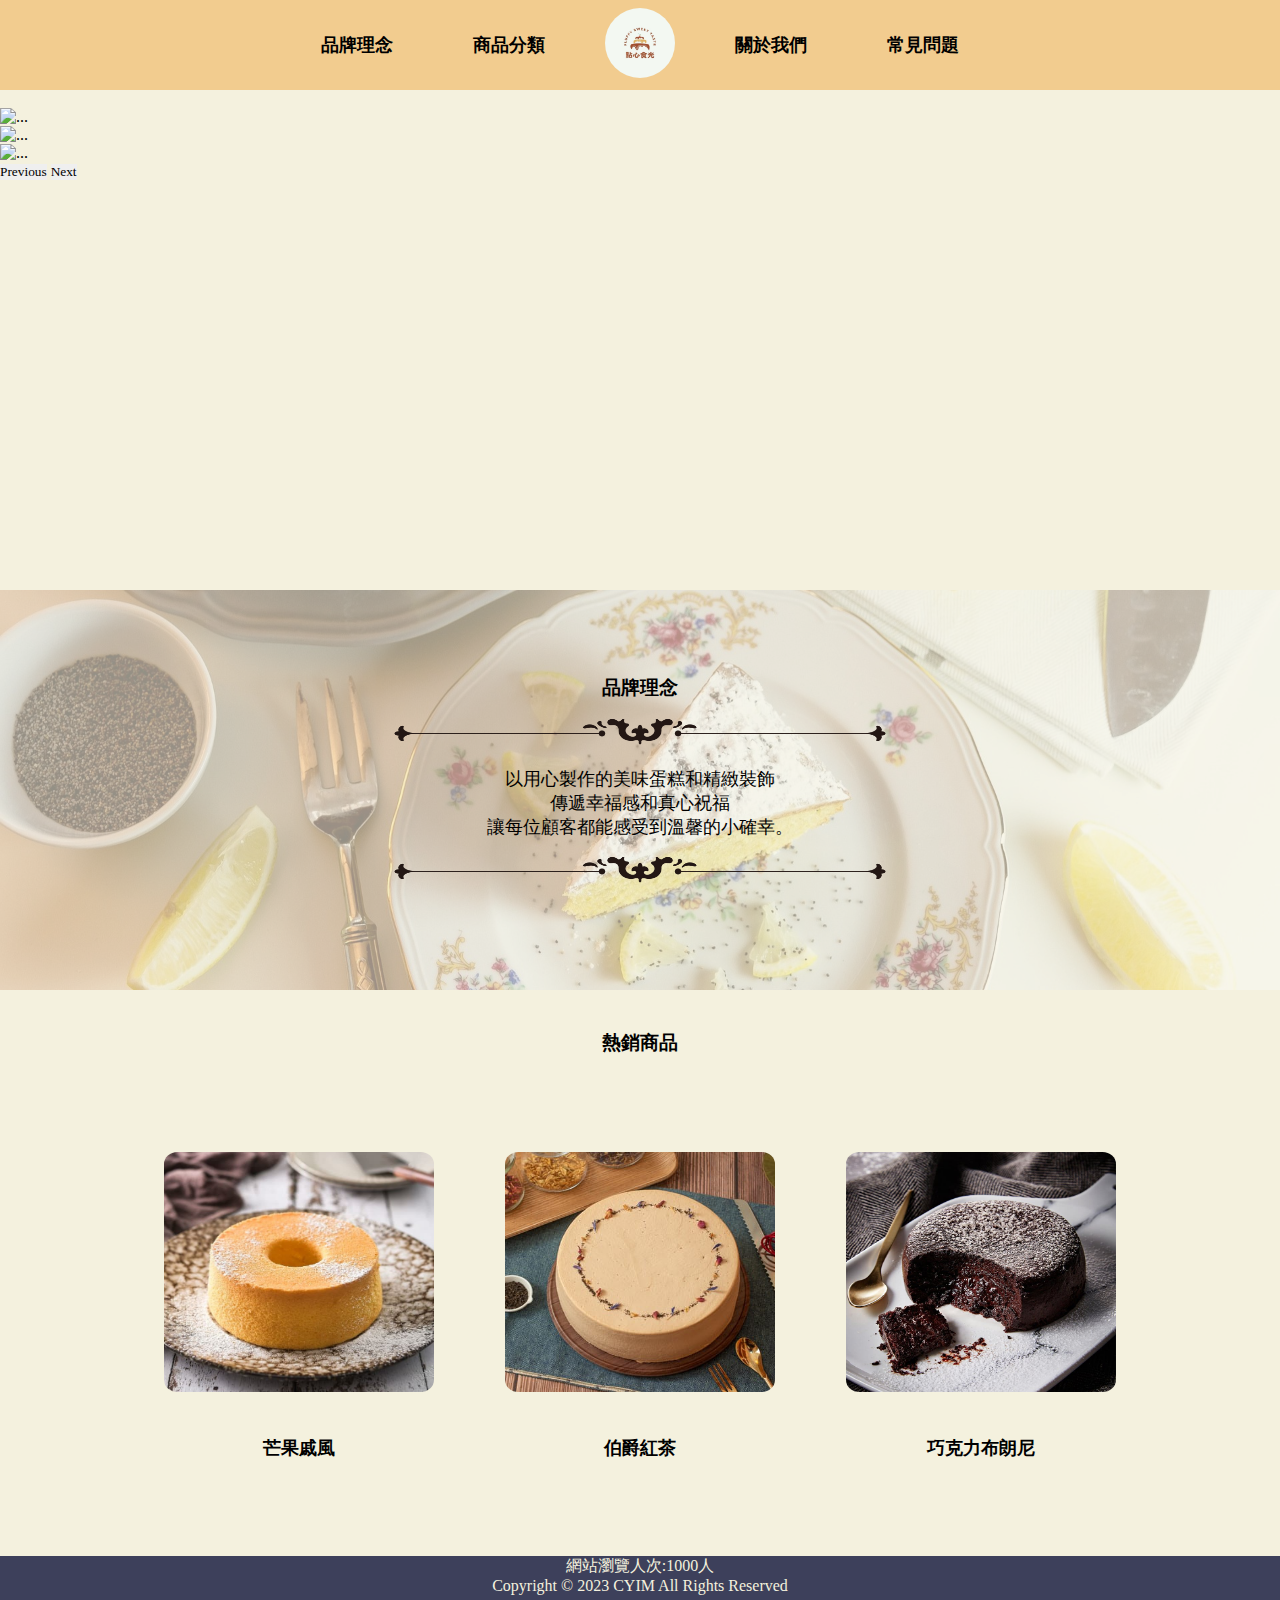
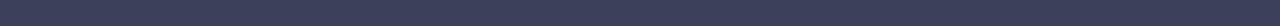
==== index.html @ 3bd48d12 "1st version" ====
<!DOCTYPE html>
<html lang="en">
  <head>
    <meta charset="UTF-8" />
    <meta http-equiv="X-UA-Compatible" content="IE=edge" />
    <meta name="viewport" content="width=device-width, initial-scale=1.0" />
    <title>點心食光</title>
    <link
      href="https://cdn.jsdelivr.net/npm/bootstrap@5.1.1/dist/css/bootstrap.min.css"
      rel="stylesheet"
      integrity="sha384-F3w7mX95PdgyTmZZMECAngseQB83DfGTowi0iMjiWaeVhAn4FJkqJByhZMI3AhiU"
      crossorigin="anonymous"
    />
    <script
      src="https://cdn.jsdelivr.net/npm/bootstrap@5.1.1/dist/js/bootstrap.bundle.min.js"
      integrity="sha384-/bQdsTh/da6pkI1MST/rWKFNjaCP5gBSY4sEBT38Q/9RBh9AH40zEOg7Hlq2THRZ"
      crossorigin="anonymous"
    ></script>
    <link
      rel="stylesheet"
      href="https://cdn.jsdelivr.net/npm/bootstrap@4.1.3/dist/css/bootstrap.min.css"
      integrity="sha384-MCw98/SFnGE8fJT3GXwEOngsV7Zt27NXFoaoApmYm81iuXoPkFOJwJ8ERdknLPMO"
      crossorigin="anonymous"
    />
    <link rel="stylesheet" type="text/css" href="assets/css/header.css" />
    <link rel="stylesheet" type="text/css" href="assets/css/index.css" />
    <link rel="stylesheet" type="text/css" href="assets/css/footer.css" />
    <link rel="icon" href="assets/img/icon/cake 02.png" />
    <link rel="stylesheet" href="https://cdn-uicons.flaticon.com/uicons-bold-rounded/css/uicons-bold-rounded.css" />
  </head>
  <body>
    <!--Header -->
    <header>
      <!--選單-->
      <div class="navbar_01">
        <ul>
          <li><a href="index.html" class="Pages">品牌理念 </a></li>
          <li>
            <a href="Product.html " class="Pages">商品分類</a>
            <div class="dropdown_menu">
              <ul>
                <li><a href="Product.html#Mango">芒果季</a></li>
                <li><a href="Product.html#Tea">茶香系列</a></li>
                <li><a href="Product.html#Chocolate">巧克力系列</a></li>
                <li><a href="Product.html#add">加購項目</a></li>
              </ul>
            </div>
          </li>
          <li>
            <a href="index.html" style="margin: 0"><img src="assets/img/Element/logo.jpg" /></a>
          </li>
          <li><a href="about.html" class="Pages">關於我們</a></li>
          <li><a href="FAQ.html" class="Pages">常見問題</a></li>
        </ul>
      </div>
      <div class="icons_01">
        <div class="search_item" id="search_btn">
          <i class="fi fi-rr-search"></i>
        </div>
        <div class="shopping_cart" id="cart_btn">
          <i class="fi fi-rr-shopping-cart"></i>
        </div>
        <div class="login_window" id="login_btn">
          <i class="fi fi-rr-user"></i>
        </div>
      </div>
      <!--會員中心選單-->
      <!--<div class="center-menu">
          <div class="pack">
            <a href="m_information.html"><button type="button" class="btn btn-secondary" id="m_information">會員資料</button></a>
            <a href="order_check.html"><button type="button" class="btn btn-secondary" id="order_check">訂單確認</button></a>
            <a href="order_history.html"><button type="button" class="btn btn-secondary" id="order_history">訂單紀錄</button></a>
            <a href="comment.html"><button type="button" class="btn btn-secondary" id="comment">歷史評論</button></a>
            <a href=""><button type="button" class="btn btn-secondary" id="log_out">登出</button></a>
          </div>
        </div>-->
      <!--管理員選單-->
      <!--<div class="backstage-menu">
          <div class="pack">
            <a href="Backstage.html"><button type="button" class="btn btn-secondary" id="Backstage">商品管理</button></a>
            <a href=""><button type="button" class="btn btn-secondary" id="log_out">登出</button></a>
          </div>
        </div>-->

      <!--搜尋欄-->
      <div class="container-fluid">
        <form class="d-flex" role="search">
          <input class="form-control me-2" type="search" placeholder="Search" aria-label="Search" />
          <button class="btn btn-outline-success" type="submit">搜尋</button>
        </form>
      </div>
    </header>

    <!--login視窗-->
    <div class="wrapper">
      <span class="icon-close">
        <i class="fi fi-br-cross"></i>
      </span>
      <!--登入-->
      <div class="memberlog login">
        <h1>會員登入</h1>
        <form method="post" action="#">
          <p>帳號</p>
          <input type="text" style="width: 100%" />
          <p>密碼</p>
          <input type="password" style="width: 100%" />
          <p style="margin-top: 10px"><input type="submit" class="login-btn" value="登入" style="width: 100%" /></p>
        </form>
        <!--連到註冊畫面-->
        <a href="#" class="register-link"><p class="space">尚未註冊會員?</p></a>
      </div>
      <!--註冊-->
      <div class="memberlog register">
        <h1>會員註冊</h1>
        <form method="post" action="#">
          <div class="name-gender">
            <div class="wrap">
              <p>姓名*</p>
              <input type="text" style="width: 100%" required="required" />
            </div>
            <div class="wrap">
              <p>性別*</p>
              <select name="gender" style="width: 100%" required="required">
                <option value="男">男</option>
                <option value="女">女</option>
              </select>
            </div>
          </div>
          <p>電子郵件*</p>
          <input type="email" style="width: 100%" required="required" />
          <p>手機*</p>
          <input type="tel" style="width: 100%" required="required" />
          <p>生日*</p>
          <input type="date" style="width: 100%" required="required" />
          <p>帳號*</p>
          <input type="text" style="width: 100%" required="required" />
          <p>密碼*</p>
          <input type="password" style="width: 100%" required="required" />
          <p style="margin-top: 10px"><input type="submit" class="register-btn" value="加入會員" style="width: 100%" /></p>
        </form>
        <!--連到登入頁面-->
        <p class="space">我已經有會員帳號了!&nbsp<a href="#" class="login-link">回登入頁面</a></p>
        <p class="space">註冊表示同意商店服務條款 與 會員責任規範擊個資聲明</p>
      </div>
    </div>
    <!--購物車-->
    <form method="post" action="">
      <div class="cart_container">
        <h4>購物車</h4>
        <!--品項1-->
        <div class="cart_item">
          <!--後端接資料庫-->
          <img src="assets/img/Product/Mango/Chiffon.jpg" />
          <div class="card_detail">
            <h6>商品名稱</h6>
            <!--選擇尺寸-->
            <select class="size_select" size="1" name="cake_size">
              <option>單片</option>
              <option>4吋</option>
              <option>6吋</option>
            </select>
            <!--數量增減-->
            <div class="container">
              <div class="row">
                <div class="input-group mb-3">
                  <button class="btn btn-outline-secondary" type="button" id="button-addon1" onclick="minus(0)">-</button>
                  <input type="text" value="1" class="input_num text-center" />
                  <button class="btn btn-outline-secondary" type="button" id="button-addon1" onclick="add(0)">+</button>
                </div>
              </div>
            </div>
          </div>
          <div class="price"><p>$560</p></div>
        </div>
        <!--品項2-->
        <div class="cart_item">
          <!--後端接資料庫-->
          <img src="assets/img/Product/Mango/Chiffon.jpg" />
          <div class="card_detail">
            <h6>商品名稱</h6>
            <!--選擇尺寸-->
            <select class="size_select" size="1" name="cake_size">
              <option>單片</option>
              <option>4吋</option>
              <option>6吋</option>
            </select>
            <!--數量增減-->
            <div class="container">
              <div class="row">
                <div class="input-group mb-3">
                  <button class="btn btn-outline-secondary" type="button" id="button-addon1" onclick="minus(0)">-</button>
                  <input type="text" value="1" class="input_num text-center" />
                  <button class="btn btn-outline-secondary" type="button" id="button-addon1" onclick="add(0)">+</button>
                </div>
              </div>
            </div>
          </div>
          <div class="price"><p>$560</p></div>
        </div>
        <!--品項3-->
        <div class="cart_item">
          <!--後端接資料庫-->
          <img src="assets/img/Product/Mango/Chiffon.jpg" />
          <div class="card_detail">
            <h6>商品名稱</h6>
            <!--選擇尺寸-->
            <select class="size_select" size="1" name="cake_size">
              <option>單片</option>
              <option>4吋</option>
              <option>6吋</option>
            </select>
            <!--數量增減-->
            <div class="container">
              <div class="row">
                <div class="input-group mb-3">
                  <button class="btn btn-outline-secondary" type="button" id="button-addon1" onclick="minus(0)">-</button>
                  <input type="text" value="1" class="input_num text-center" />
                  <button class="btn btn-outline-secondary" type="button" id="button-addon1" onclick="add(0)">+</button>
                </div>
              </div>
            </div>
          </div>
          <div class="price"><p>$560</p></div>
        </div>
        <!--品項4-->
        <div class="cart_item">
          <!--後端接資料庫-->
          <img src="assets/img/Product/Mango/Chiffon.jpg" />
          <div class="card_detail">
            <h6>商品名稱</h6>
            <!--選擇尺寸-->
            <select class="size_select" size="1" name="cake_size">
              <option>單片</option>
              <option>4吋</option>
              <option>6吋</option>
            </select>
            <!--數量增減-->
            <div class="container">
              <div class="row">
                <div class="input-group mb-3">
                  <button class="btn btn-outline-secondary" type="button" id="button-addon1" onclick="minus(0)">-</button>
                  <input type="text" value="1" class="input_num text-center" />
                  <button class="btn btn-outline-secondary" type="button" id="button-addon1" onclick="add(0)">+</button>
                </div>
              </div>
            </div>
          </div>
          <div class="price"><p>$560</p></div>
        </div>
        <div class="total_cost">
          <p>總計:$1050</p>
        </div>
        <div class="checkout_btn">
          <a href=""><button type="button" class="btn btn-secondary" id="leave-btn">繼續購物</button></a>
          <a href="order_check.html"><button type="button" class="btn btn-secondary">前往結帳</button></a>
        </div>
      </div>
    </form>
    <!--Header Section Over-->

    <!--index Section-->
    <div class="index_container">
      <!--廣告-->
      <div id="carouselExampleIndicators" class="carousel slide">
        <div class="carousel-indicators">
          <button
            type="button"
            data-bs-target="#carouselExampleIndicators"
            data-bs-slide-to="0"
            class="active"
            aria-current="true"
            aria-label="Slide 1"
          ></button>
          <button type="button" data-bs-target="#carouselExampleIndicators" data-bs-slide-to="1" aria-label="Slide 2"></button>
          <button type="button" data-bs-target="#carouselExampleIndicators" data-bs-slide-to="2" aria-label="Slide 3"></button>
        </div>
        <div class="carousel-inner">
          <div class="carousel-item active">
            <img src="..." class="d-block w-100" alt="..." />
          </div>
          <div class="carousel-item">
            <img src="..." class="d-block w-100" alt="..." />
          </div>
          <div class="carousel-item">
            <img src="..." class="d-block w-100" alt="..." />
          </div>
        </div>
        <button class="carousel-control-prev" type="button" data-bs-target="#carouselExampleIndicators" data-bs-slide="prev">
          <span class="carousel-control-prev-icon" aria-hidden="true"></span>
          <span class="visually-hidden">Previous</span>
        </button>
        <button class="carousel-control-next" type="button" data-bs-target="#carouselExampleIndicators" data-bs-slide="next">
          <span class="carousel-control-next-icon" aria-hidden="true"></span>
          <span class="visually-hidden">Next</span>
        </button>
      </div>
      <!--品牌理念-->
      <div class="wavelength-bg">
        <img class="bgimg" src="assets/img/Element/Brand.jpg" />
        <div class="wavelength">
          <a name="Brand"><h3>品牌理念</h3></a>
          <img src="assets/img/Element/Divider.png" />
          <p>以用心製作的美味蛋糕和精緻裝飾</p>
          <p>傳遞幸福感和真心祝福</p>
          <p>讓每位顧客都能感受到溫馨的小確幸。</p>
          <img src="assets/img/Element/Divider.png" />
        </div>
      </div>
      <!--熱銷商品-->
      <div class="bestseller">
        <h3>熱銷商品</h3>
        <div class="row">
          <!--芒果戚風-->
          <div class="display_card">
            <div class="card_img">
              <a href="Product_Display.html"><img src="assets/img/Product/Mango/Chiffon.jpg" /></a>
            </div>
            <div class="card_text">
              <h3>芒果戚風</h3>
            </div>
          </div>
          <!--伯爵紅茶-->
          <div class="display_card">
            <div class="card_img">
              <a href="Product_Display.html"><img src="assets/img/Product/tea/EarlGrey01.jpeg" /></a>
            </div>
            <div class="card_text">
              <h3>伯爵紅茶</h3>
            </div>
          </div>
          <!--巧克力布朗尼-->
          <div class="display_card">
            <div class="card_img">
              <a href="Product_Display.html"><img src="assets/img/Product/chocolate/Brownie01.jpg" /></a>
            </div>
            <div class="card_text">
              <h3>巧克力布朗尼</h3>
            </div>
          </div>
        </div>
      </div>
    </div>
    <!--index Section Over-->
    <footer>
      <p>網站瀏覽人次:1000人</p>
      <p>Copyright © 2023 CYIM All Rights Reserved</p>
    </footer>

    <!--數量增減-->
    <script>
      function minus(ctn_num) {
        var num = Number(document.getElementsByClassName("input_num")[ctn_num].value);
        if (num > 1) {
          document.getElementsByClassName("input_num")[ctn_num].value = num - 1;
        }
      }
      function add(ctn_num) {
        var num = Number(document.getElementsByClassName("input_num")[ctn_num].value);
        if (num < 100) {
          document.getElementsByClassName("input_num")[ctn_num].value = num + 1;
        }
      }
    </script>
  </body>
  <!--custom js file link-->
  <script src="header.js"></script>
  <script
    src="https://cdn.jsdelivr.net/npm/@popperjs/core@2.10.1/dist/umd/popper.min.js"
    integrity="sha384-W8fXfP3gkOKtndU4JGtKDvXbO53Wy8SZCQHczT5FMiiqmQfUpWbYdTil/SxwZgAN"
    crossorigin="anonymous"
  ></script>
  <script
    src="https://cdn.jsdelivr.net/npm/bootstrap@5.1.1/dist/js/bootstrap.min.js"
    integrity="sha384-skAcpIdS7UcVUC05LJ9Dxay8AXcDYfBJqt1CJ85S/CFujBsIzCIv+l9liuYLaMQ/"
    crossorigin="anonymous"
  ></script>
  <script
    src="https://code.jquery.com/jquery-3.3.1.slim.min.js"
    integrity="sha384-q8i/X+965DzO0rT7abK41JStQIAqVgRVzpbzo5smXKp4YfRvH+8abtTE1Pi6jizo"
    crossorigin="anonymous"
  ></script>
  <script
    src="https://cdn.jsdelivr.net/npm/popper.js@1.14.3/dist/umd/popper.min.js"
    integrity="sha384-ZMP7rVo3mIykV+2+9J3UJ46jBk0WLaUAdn689aCwoqbBJiSnjAK/l8WvCWPIPm49"
    crossorigin="anonymous"
  ></script>
  <script
    src="https://cdn.jsdelivr.net/npm/bootstrap@4.1.3/dist/js/bootstrap.min.js"
    integrity="sha384-ChfqqxuZUCnJSK3+MXmPNIyE6ZbWh2IMqE241rYiqJxyMiZ6OW/JmZQ5stwEULTy"
    crossorigin="anonymous"
  ></script>
</html>
---- assets/css/header.css ----
@import url('https://cdn-uicons.flaticon.com/uicons-regular-rounded/css/uicons-regular-rounded.css');
* {
    margin: 0px;
    padding: 0px;
    box-sizing: border-box;
    outline: none;
    border: none;
    font-family: 'Times New Roman', Times, serif;
}

body {
    height: auto;
    width: auto;
    background-color:#F4F1DE;
    display: flex;
    align-items: center;
    justify-content: center;
    flex-direction: column;
    overflow-x: hidden;
}

/*Header Section*/
header {
    height: 90px;
    background: #F2CC8F;
    display: flex;
    align-items: center;
    justify-content: center;
    position: fixed;
    margin: 0px auto;
    padding: 20px 7%;
    top: 0;right: 0;left: 0;
    z-index: 1000;
}

.navbar_01 a{
    font-size: 18px;
    margin: 40px;
    /*padding: 0 35px 0 35px;*/
    font-weight: bold;
    color: black;
    text-decoration: none;
}

.navbar_01  .Pages::after{
    content: '';
    position: absolute;
    left: 40px;
    bottom: -4px;
    width: 50%;
    height: 3px;
    background-color: #3D405B;
    border-radius: 5px;
    transform: scaleX(0);
    transition:transform .5s;
}

.navbar_01 .dropdown_menu  .Pages::after{
    content: none;
}

.navbar_01 .Pages:hover::after{
    transform: scaleX(1);
}
.navbar_01 ul{
    list-style: none;
    display: flex;
    justify-content: center;
    align-items: center;
    margin-bottom: 0;
}

.navbar_01 ul li{
    position: relative;
}
.navbar_01 ol, .navbar_01 ul{
   padding-left: 0px;
}
/*商品分類子選單*/

.dropdown_menu{
   display: none;
    margin: 0;
    padding: 0;
}
/*選單無法駐留*/
.navbar_01 ul li:hover>.dropdown_menu{
    display:inherit;
}
.navbar_01 .dropdown_menu ul{
    margin-top: 10px;
    padding-left: 0;
    position: absolute;
    left: 0; 
    width: 160px;
    background-color: white;
    flex-direction: column;
}


.navbar_01 .dropdown_menu ul li{
    width: 100%;
    padding: 10px 0;
}

.navbar_01 .dropdown_menu ul li a{
  margin:0 10px 0 40px;
}

.navbar_01 img {
    height: 70px;
    width: 70px;
    border-radius: 50%;
    margin: 0 20px 0 20px;

}
/*Header right icons */ 
header .icons_01 {
    display: flex;
    justify-content: center;
    align-items: center;
    position: absolute;
    right: 50px;
}

header .icons_01 i {
    font-size: 20px;
    margin: 10px;
    cursor: pointer;
}
/*search*/
.container-fluid{
    position: absolute;
    right:160px;
    width: 250px;
    transform: scaleY(0);
    transform-origin: top;
}
.container-fluid.active{
    transform: scaleY(1);

}
.btn{
    width: 60px;
}
.btn-outline-success{
    color: #3D405B;
    border-color: #3D405B;
}
.btn-outline-success:hover{
    background-color: #3D405B;
    border: #3D405B;
}
/*購物車*/
.cart_container{
    position: absolute;
    right: -100%;
    top: 90px;
    display: flex;
    justify-content: center;
    align-items: center;
    flex-direction: column;
    background-color:#f5f3e9;
    border:1px solid #3D405B;
    box-shadow: 3px 3px 3px 3px ;
    width: 400px;
    height: 660px;
    padding: 0 0px;
}

.cart_container.active{
    right: 0; 
    transition: ease-in;   
}

/*Title*/
.cart_container h4{
    font-weight: bold;
    
}
/*Single Item*/
.cart_item{
    /*border: 1px solid black;*/
    border-top: 1px solid black;
    height: 100px;
    width: 360px;
    display:flex;
    align-items: center;
    margin: 0 10px 10px 10px;
    padding-top: 10px;
}

.cart_item img{
    width: 90px;
    height: 90px;
    border-radius: 5px
}
/*Middle-商品資訊*/
.cart_item .card_detail{
    height: 90px;
    padding-left: 15px;
    width:190px;
    flex-direction: column;
    justify-content: space-between;
}

.cart_item .card_detail h6{
    text-align: left;
    font-family: "微軟正黑體" ;
    font-weight: bold;
}

.cart_item .card_detail .size_select{
   padding: 0;
   width: 55.2px;
}
.cart_item .card_detail .container{
    width: 200px;
    padding: 3px;

    display: flex;
    justify-content:flex-start;
    align-items: center;
}

.cart_item .card_detail .container .row{
    padding: 0;
    margin-top:10px;
}

.cart_item .card_detail .container .btn {
    width: 20px;
    height: 25px;
    padding: 0;
    border-radius: 0 ;
    margin-top: 0;
    background-color: white;
}
.btn-outline-secondary {
    border-color: white;
}
.cart_item .card_detail .container .input_num {
    width: 48px;
    padding: 0;
    height: 25px;
    border-left: 2px solid #3D405B;
    border-right: 2px solid #3D405B;
}
/*Right_Price*/
.cart_item .price{
    padding-top: 18px;
    padding-left: 30px;
} 

.total_cost{
    border-top: 1px solid black;
    width: 360px;
    text-align: right;
    margin-top: 10px;
    padding: 10px 5px;
}

.checkout_btn{
    display: flex;
    justify-content: space-between;
    align-items: center;
    /*border: 1px solid black;*/
    padding: 0 30px;
    width: 360px;
    position: absolute;
    bottom: 40px;
}
.checkout_btn .btn{
    width: 120px;
    height: 30px;
    padding: 0;
    font-size: 10px;
    color: black;
    font-weight: bold;
    font-family: "微軟正黑體";
    background-color: #F2CC8F;
}

/*login*/
.wrapper{
    position: absolute;
    top: 150px;
    z-index: 100;
    /*margin-top:150px;*/
    width: 500px;
    height: 420px;
    background-color:blanchedalmond;
    border:1px solid #3D405B;
    /*box-shadow: 0 0 10px rgba(0, 0, 0, 0.6);*/
    box-shadow: 1px 1px 5px #aaa;
    font-family: 微軟正黑體 Light;
    display: flex;
    align-items: center;
    justify-content: center;
    border-radius: 25px; 
    overflow: hidden;
    transform: scale(0);
    transition: transform .5s ease ,height .2s ease;

}
.wrapper.active{
    height: 750px;
}
.wrapper.active-popup{
    transform: scale(1);
}
.wrapper .memberlog{
    width: 100%; 
    margin: 0;
    padding: 0% 20%;
    margin: 0;
}

.wrapper .memberlog.login{
    transition: transform .18s ease;
    transform: translateX(0);
}
.wrapper.active .memberlog.login{
    transition: none;
    transform: translateX(-500px);
}
.wrapper .memberlog.register{
    position: absolute;
    transition: none;
    transform: translateX(500px); 
}
.wrapper.active .memberlog.register{
    transition: transform .18s ease;
    transform: translateX(0);
}
.memberlog.register .name-gender{
    display: flex;
    flex-direction: row;
    align-items: center;
    justify-content: space-between;
}
.memberlog.register .name-gender .wrap{
    height: 84px;
}
.wrap select{
    height: 40px;
    margin: 5px 0;
    padding: 5px;
    border: 1px solid black;
    border-radius: 5px;
    width: 60px;
}
.memberlog h1{
    font-family: 微軟正黑體;
    font-weight: bold;
    text-align: center;
}
.memberlog p {
    margin-top: 10px;
    margin-bottom: 0px;
}

.memberlog a {
    text-decoration: none;
    color: black;
    font-size: 14px;
    margin-top: 5px;
    font-weight: bold;
}

.memberlog a:hover {
    text-decoration: underline;
    color: darkblue;
    font-weight: 10px;
}
.memberlog form input {
    height: 40px;
    margin: 5px 0;
    padding: 5px 15px;
    border: 1px black solid;
    border-radius: 5px;
    font-size: 15px;
}
.space{
    text-align: center;
    font-size: 10px;
}

.memberlog .login-btn , 
.memberlog .register-btn{
    cursor: pointer;
    background-color: #3D405B;
    color: #F4F1DE;
}
.wrapper i{
    position: absolute;
    top: 0px;
    right: 0px;
    border-bottom-left-radius: 25px;
    color: #F4F1DE;
    background-color: #F2CC8F;
    width: 50px;
    height: 50px;
    display: flex;
    justify-content: center;
    align-items: center;
    cursor: pointer;
    z-index: 1;
}
/*登入視窗樣式設定結束*/
.cart_container{
    position: fixed;
    z-index: 1000;
}
/*Title*/
.cart_container h4{
    font-weight: bold;
    
}
/*Single Item*/
.cart_item{
    /*border: 1px solid black;*/
    border-top: 1px solid black;
    height: 100px;
    width: 360px;
    display:flex;
    align-items: center;
    margin: 0 10px 10px 10px;
    padding-top: 10px;

}

.cart_item img{
    width: 90px;
    height: 90px;
    border-radius: 5px
}
/*Middle-商品資訊*/
.cart_item .card_detail{
    height: 90px;
    padding-left: 15px;
    width:190px;
    flex-direction: column;
    justify-content: space-between;
}

.cart_item .card_detail h6{
    text-align: left;
    font-family: "微軟正黑體" ;
    font-weight: bold;
}

.cart_item .card_detail .size_select{
   padding: 0;
   width: 55.2px;
   border-radius: 3px;
   border: 1px solid #3D405B;
}

.cart_item .card_detail .container{
    width: 200px;
    padding: 3px;

    display: flex;
    justify-content:flex-start;
    align-items: center;
}

.cart_item .card_detail .container .row{
    padding: 0;
    margin-top:10px;
}

.cart_item .card_detail .container .btn {
    width: 20px;
    height: 25px;
    padding: 0;
    border-radius: 0 ;
    margin-top: 0;
    background-color: white;
}
.btn-outline-secondary {
    border-color: white;
}

.cart_item .card_detail .container .input_num {
    width: 48px;
    padding: 0;
    height: 25px;
}
/*Right_Price*/
.cart_item .price{
    padding-top: 18px;
    padding-left: 30px;
} 

.total_cost{
    border-top: 1px solid black;
    width: 360px;
    text-align: right;
    margin-top: 10px;
    padding: 10px 5px;
}

.checkout_btn{
    display: flex;
    justify-content: space-between;
    align-items: center;
    /*border: 1px solid black;*/
    padding: 0 30px;
    width: 360px;
    position: absolute;
    bottom: 40px;
}
.checkout_btn .btn{
    width: 120px;
    height: 30px;
    padding: 0;
    font-size: 10px;
    color: #F4F1DE;
    background-color: #3D405B;
    font-weight: bold;
    font-family: "微軟正黑體";
}

/*@media (max-width:991px){
    body {
        height: 100%;
        width: auto;
        background-color:rgb(236, 224, 209);
        display: flex;
        align-items: center;
        justify-content: center;
        flex-direction: column;
    
    }
    
}*/


.navbar_01 .icons_01 .login-window i:hover>.center-menu{
    display:inherit;
}
/*會員中心選單*/
header .center-menu{
    width: 200px;
    height: 300px;
    display:flex;
    justify-content: center;
    align-items: center;
    position: fixed;
    right: 30px;
    top: 70px;
    border: 1px solid #3D405B;
    border-radius: 5px;
    background-color: #f4f1de94;
    transform: scaleY(0);
}
header .center-menu.active{
    transform: scaleY(1);
}
header .center-menu .pack{
    width: 80%;
    height:100%;
    display: flex;
    flex-direction: column;
    justify-content: space-around;
    align-items: center;
}
header .center-menu .pack .btn{
    width: 150px;
    border-radius: 10px;
    background-color: #3D405B;
}

/*管理員選單*/
header .backstage-menu{
    width: 200px;
    height: 120px;
    display:flex;
    justify-content: center;
    align-items: center;
    position: fixed;
    right: 30px;
    top: 70px;
    border: 1px solid #3D405B;
    border-radius: 5px;
    background-color: #f4f1de94;
    transform: scaleY(0);
}
header .backstage-menu.active{
    transform: scaleY(1);
}
header .backstage-menu .pack{
    width: 80%;
    height:100%;
    display: flex;
    flex-direction: column;
    justify-content: space-around;
    align-items: center;
}
header .backstage-menu .pack .btn{
    width: 150px;
    border-radius: 10px;
    background-color: #3D405B;
}
---- assets/css/index.css ----
.index_container{
    width: 100%;
    height: auto;
    display: flex;
    flex-direction: column;
    align-items: center;
    justify-content: center;
    margin-top: 90px;
}
.index_container .carousel{
    width: 100%;
    height: 500px;
} 

.index_container .wavelength-bg {
    width: 100%;
    height: 400px;
    display: flex;
}
.index_container .wavelength-bg .bgimg {
    width: 100%;
    height: 400px;
    opacity: 0.4;
    position: relative;
}

.index_container .wavelength{
    width: 100%;
    height: 400px;
    /*border: 1px solid red;*/
    display: flex;
    flex-direction: column;
    justify-content: center;
    align-items: center;
    position: absolute;
    /*background-image: ;*/
}
.index_container .wavelength h3{
    text-align: center;
    font-weight: bold;
}
.index_container .wavelength img{
    width: 500px;
    height:66px;
}
.index_container .wavelength p{
    font-size: 18px;
}
.index_container .bestseller{
    width: 100%;
    height: auto;
    display: flex;
    flex-direction: column;
    justify-content: center;
    align-items: center;
}
.index_container .bestseller h3{
    text-align: center;
    margin-top: 40px;
    font-weight: bold;
}
.index_container .bestseller .row{
    width: 80%;
    height: 500px;
    display: flex;
    justify-content: space-around;
    align-items: center;
}
.display_card {
    /*order: 1px solid black;*/
    width: 270px;
}
  
.card_img img{
    width:100%;
    height: 240px;
    border-radius: 5%;
}

.card_text {
    text-align: center;
    margin-top: 20px;
}
.card_text h3{
    font-size: 18px;
    font-weight: bold;
    cursor: pointer;
}
.card_text h3:hover{
    color: #E07A5F;
}
---- assets/css/footer.css ----
body{
    padding: 0;
    margin: 0;
}
footer{
    width: 100%;
    height: 70px;
    background-color: #3D405B;
    color: #F4F1DE;
    display: inline-block;
    text-align: center;
    font-size: 16px;

}
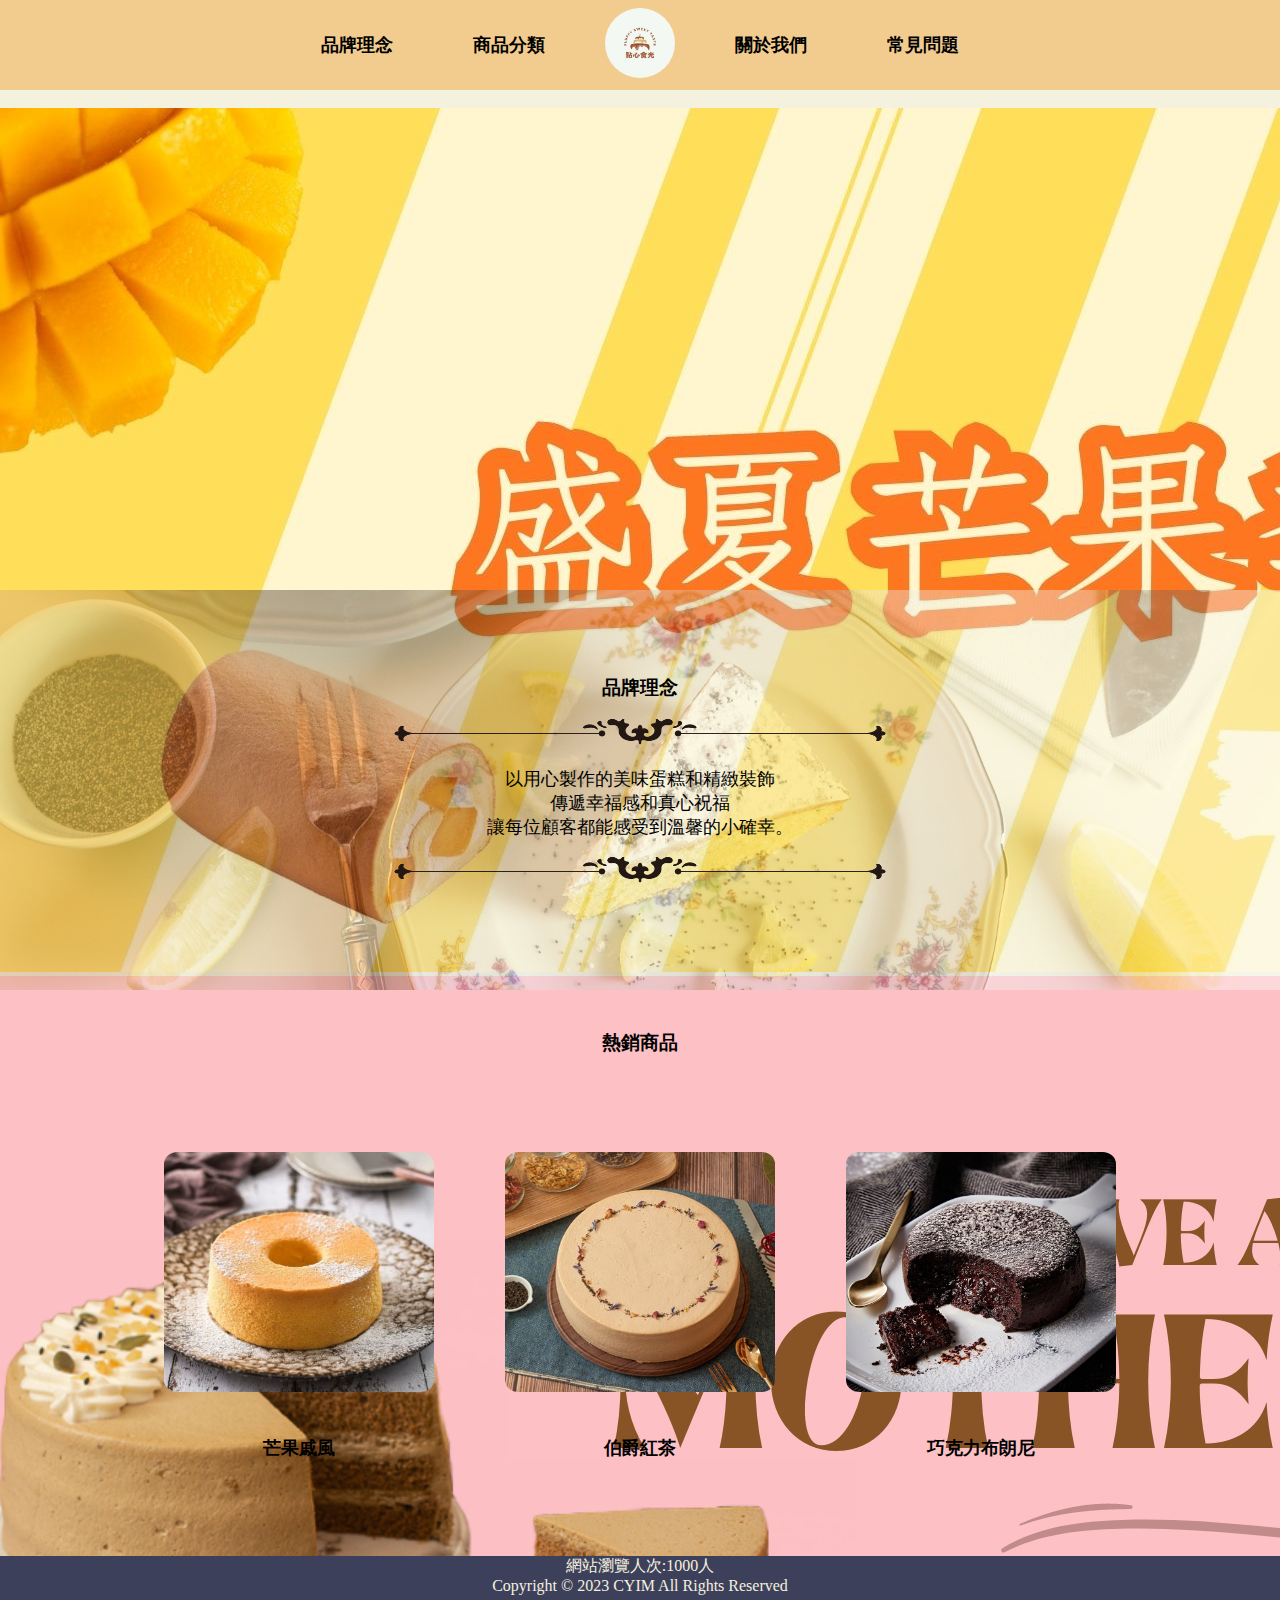
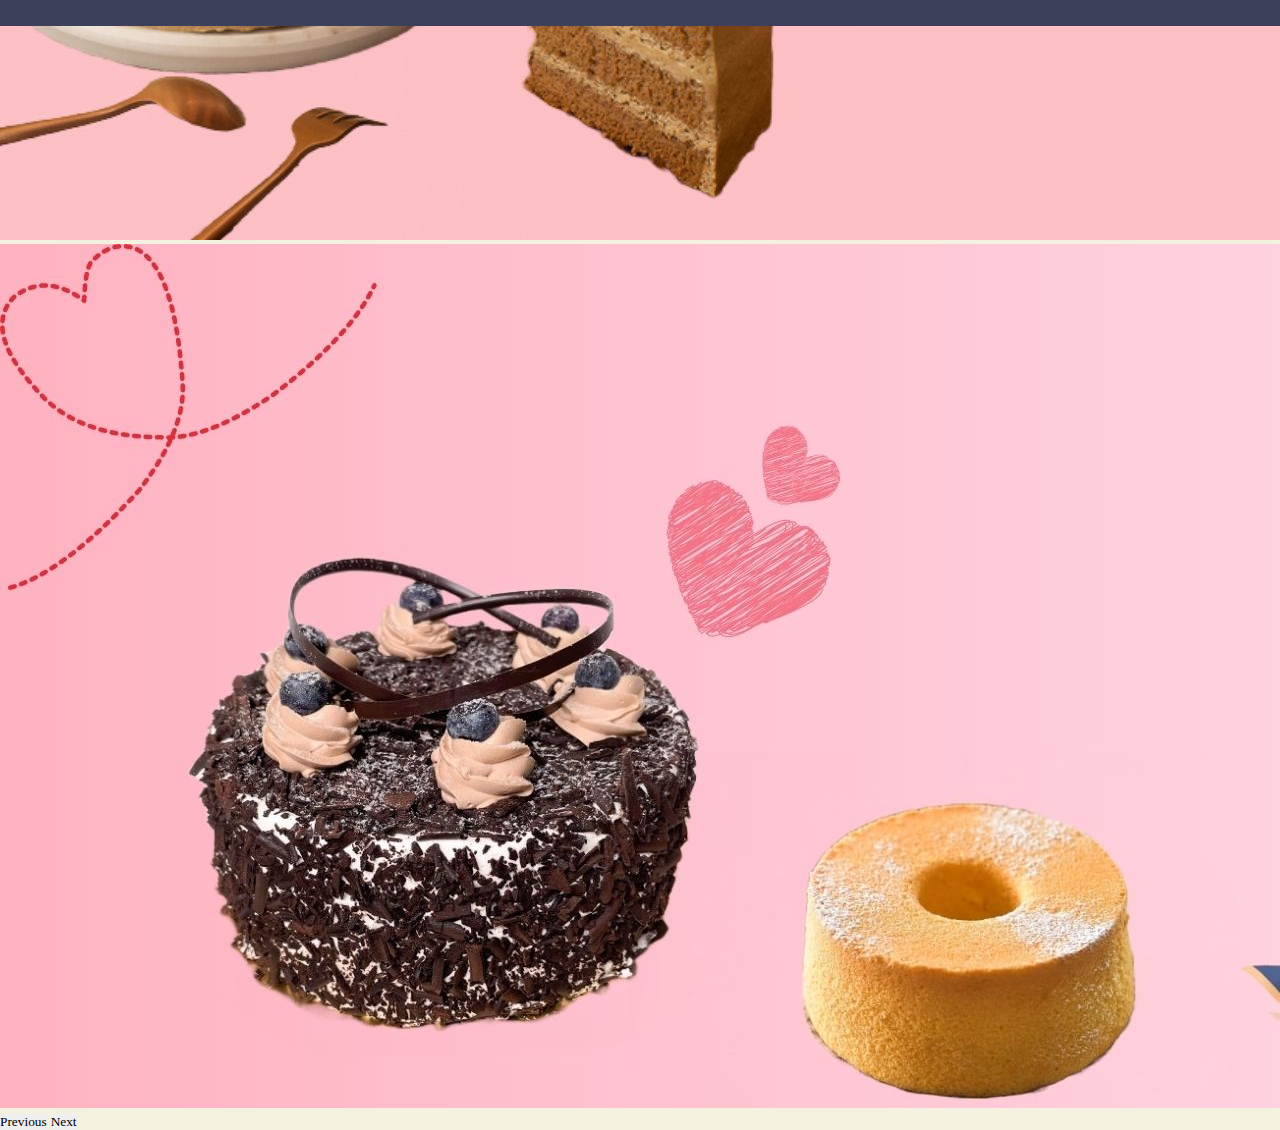
==== commit 4cc887e5: "add coursel picture" ====
--- a/index.html
+++ b/index.html
@@ -276,13 +276,13 @@
         </div>
         <div class="carousel-inner">
           <div class="carousel-item active">
-            <img src="..." class="d-block w-100" alt="..." />
+            <img src="assets/img/Advertisement/Mango.jpg" class="d-block w-100" alt="..." />
           </div>
           <div class="carousel-item">
-            <img src="..." class="d-block w-100" alt="..." />
+            <img src="assets/img/Advertisement/Mother's_Day.jpg" class="d-block w-100" alt="..." />
           </div>
           <div class="carousel-item">
-            <img src="..." class="d-block w-100" alt="..." />
+            <img src="assets/img/Advertisement/Valentine.jpg" class="d-block w-100" alt="..." />
           </div>
         </div>
         <button class="carousel-control-prev" type="button" data-bs-target="#carouselExampleIndicators" data-bs-slide="prev">
